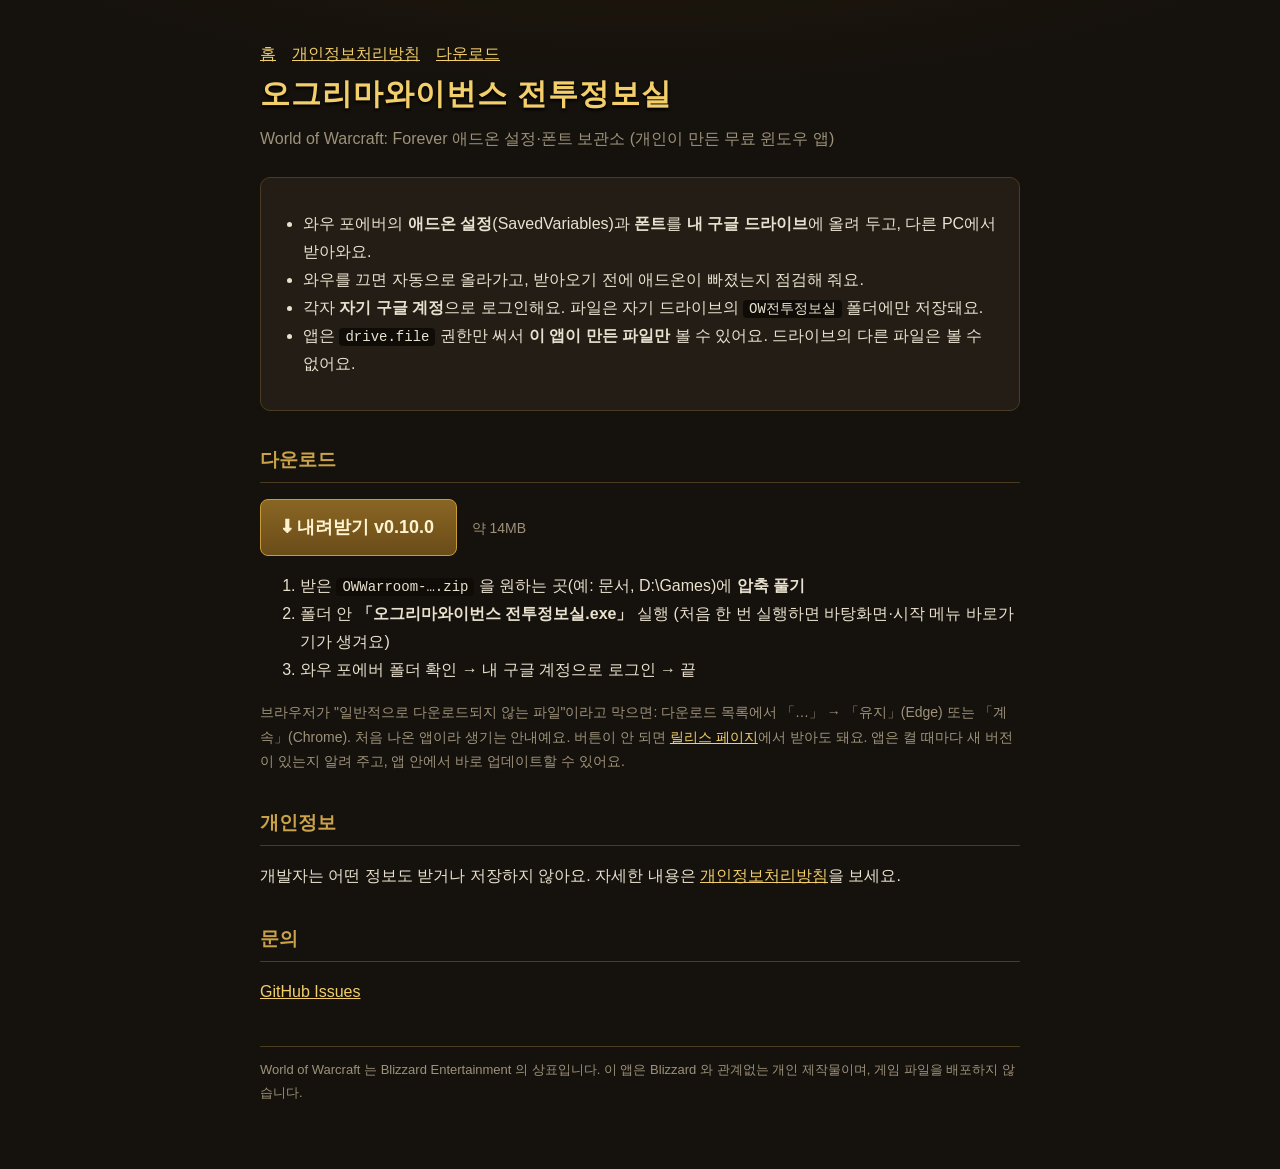
==== index.html @ 51ead276 "소개 페이지: 기본 내려받기 링크 v0.10.0 Co-Authored-By: Claude Opus 5.5 <noreply@anthropic.com>" ====
<!doctype html>
<html lang="ko">
<head>
<meta charset="utf-8">
<meta name="viewport" content="width=device-width,initial-scale=1">
<title>오그리마와이번스 전투정보실</title>
<meta name="description" content="와우 포에버 애드온 설정·폰트를 내 구글 드라이브에 보관하고 다른 PC에서 받아오는 윈도우 앱">
<link rel="stylesheet" href="assets/site.css">
</head>
<body><main>
<nav><a href="./">홈</a><a href="privacy.html">개인정보처리방침</a><a href="https://github.com/ziarc147/ow-warroom-releases/releases">다운로드</a></nav>
<h1>오그리마와이번스 전투정보실</h1>
<p class="sub">World of Warcraft: Forever 애드온 설정·폰트 보관소 (개인이 만든 무료 윈도우 앱)</p>

<div class="card">
  <ul>
    <li>와우 포에버의 <b>애드온 설정</b>(SavedVariables)과 <b>폰트</b>를 <b>내 구글 드라이브</b>에 올려 두고, 다른 PC에서 받아와요.</li>
    <li>와우를 끄면 자동으로 올라가고, 받아오기 전에 애드온이 빠졌는지 점검해 줘요.</li>
    <li>각자 <b>자기 구글 계정</b>으로 로그인해요. 파일은 자기 드라이브의 <code>OW전투정보실</code> 폴더에만 저장돼요.</li>
    <li>앱은 <code>drive.file</code> 권한만 써서 <b>이 앱이 만든 파일만</b> 볼 수 있어요. 드라이브의 다른 파일은 볼 수 없어요.</li>
  </ul>
</div>

<h2>다운로드</h2>
<p><a id="dl" class="dl" href="https://github.com/ziarc147/ow-warroom-releases/releases/download/v0.10.0/OWWarroom-0.10.0.zip">⬇ 내려받기 <span id="dlver">v0.10.0</span></a>
<span id="dlsize" class="dim">약 14MB</span></p>
<ol>
  <li>받은 <code>OWWarroom-….zip</code> 을 원하는 곳(예: 문서, D:\Games)에 <b>압축 풀기</b></li>
  <li>폴더 안 <b>「오그리마와이번스 전투정보실.exe」</b> 실행 (처음 한 번 실행하면 바탕화면·시작 메뉴 바로가기가 생겨요)</li>
  <li>와우 포에버 폴더 확인 → 내 구글 계정으로 로그인 → 끝</li>
</ol>
<p class="dim">브라우저가 "일반적으로 다운로드되지 않는 파일"이라고 막으면: 다운로드 목록에서 「…」 → 「유지」(Edge) 또는 「계속」(Chrome).
처음 나온 앱이라 생기는 안내예요. 버튼이 안 되면 <a href="https://github.com/ziarc147/ow-warroom-releases/releases">릴리스 페이지</a>에서 받아도 돼요.
앱은 켤 때마다 새 버전이 있는지 알려 주고, 앱 안에서 바로 업데이트할 수 있어요.</p>
<script>
// 가장 새 릴리스의 설치 파일로 버튼을 맞춤 (실패하면 위의 고정 링크 그대로)
fetch('https://api.github.com/repos/ziarc147/ow-warroom-releases/releases?per_page=10')
  .then(r => r.ok ? r.json() : [])
  .then(rs => {
    for (const r of rs) {
      if (r.draft) continue;
      const a = (r.assets || []).find(x => /^OWWarroom-.*\.zip$/.test(x.name));
      if (!a) continue;
      document.getElementById('dl').href = a.browser_download_url;
      document.getElementById('dlver').textContent = r.tag_name + (r.prerelease ? ' (베타)' : '');
      document.getElementById('dlsize').textContent = '약 ' + Math.round(a.size / 1048576) + 'MB';
      break;
    }
  }).catch(() => {});
</script>

<h2>개인정보</h2>
<p>개발자는 어떤 정보도 받거나 저장하지 않아요. 자세한 내용은 <a href="privacy.html">개인정보처리방침</a>을 보세요.</p>

<h2>문의</h2>
<p><a href="https://github.com/ziarc147/ow-warroom-releases/issues">GitHub Issues</a></p>

<footer>World of Warcraft 는 Blizzard Entertainment 의 상표입니다. 이 앱은 Blizzard 와 관계없는 개인 제작물이며, 게임 파일을 배포하지 않습니다.</footer>
</main></body>
</html>
---- assets/site.css ----
:root{--bg:#15110c;--card:#231d15;--line:#4a3b22;--gold:#f2cf6a;--gold2:#c9a24a;--text:#e9e1cf;--dim:#9d927b}
*{box-sizing:border-box}
body{margin:0;background:radial-gradient(1000px 300px at 50% -120px,#3a2a1255,transparent 70%),var(--bg);color:var(--text);
  font:16px/1.75 "Malgun Gothic","Apple SD Gothic Neo",sans-serif;padding:0 16px}
main{max-width:760px;margin:0 auto;padding:40px 0 64px}
h1{font-size:30px;color:var(--gold);margin:0 0 4px;letter-spacing:1px;text-shadow:0 2px 3px #000}
h2{font-size:19px;color:var(--gold2);margin:32px 0 8px;border-bottom:1px solid var(--line);padding-bottom:6px}
.sub{color:var(--dim);margin:0 0 24px}
.card{background:var(--card);border:1px solid var(--line);border-radius:10px;padding:16px 20px;margin:16px 0}
a{color:var(--gold)}
code{background:#0f0c08;padding:1px 6px;border-radius:4px;font-size:14px}
ul{padding-left:22px}
table{border-collapse:collapse;width:100%;font-size:15px}
td,th{border-bottom:1px solid var(--line);padding:8px 6px;text-align:left;vertical-align:top}
th{color:var(--gold2);font-weight:normal}
footer{color:var(--dim);font-size:13px;margin-top:40px;border-top:1px solid var(--line);padding-top:12px}
nav a{margin-right:16px}
.dl{display:inline-block;background:linear-gradient(#8a6624,#6a4c18);border:1px solid #c79a3a;color:#fff3d0;text-decoration:none;
  padding:12px 22px;border-radius:8px;font-size:18px;font-weight:bold;margin-right:10px}
.dl:hover{filter:brightness(1.15)}
.dim{color:var(--dim);font-size:14px}
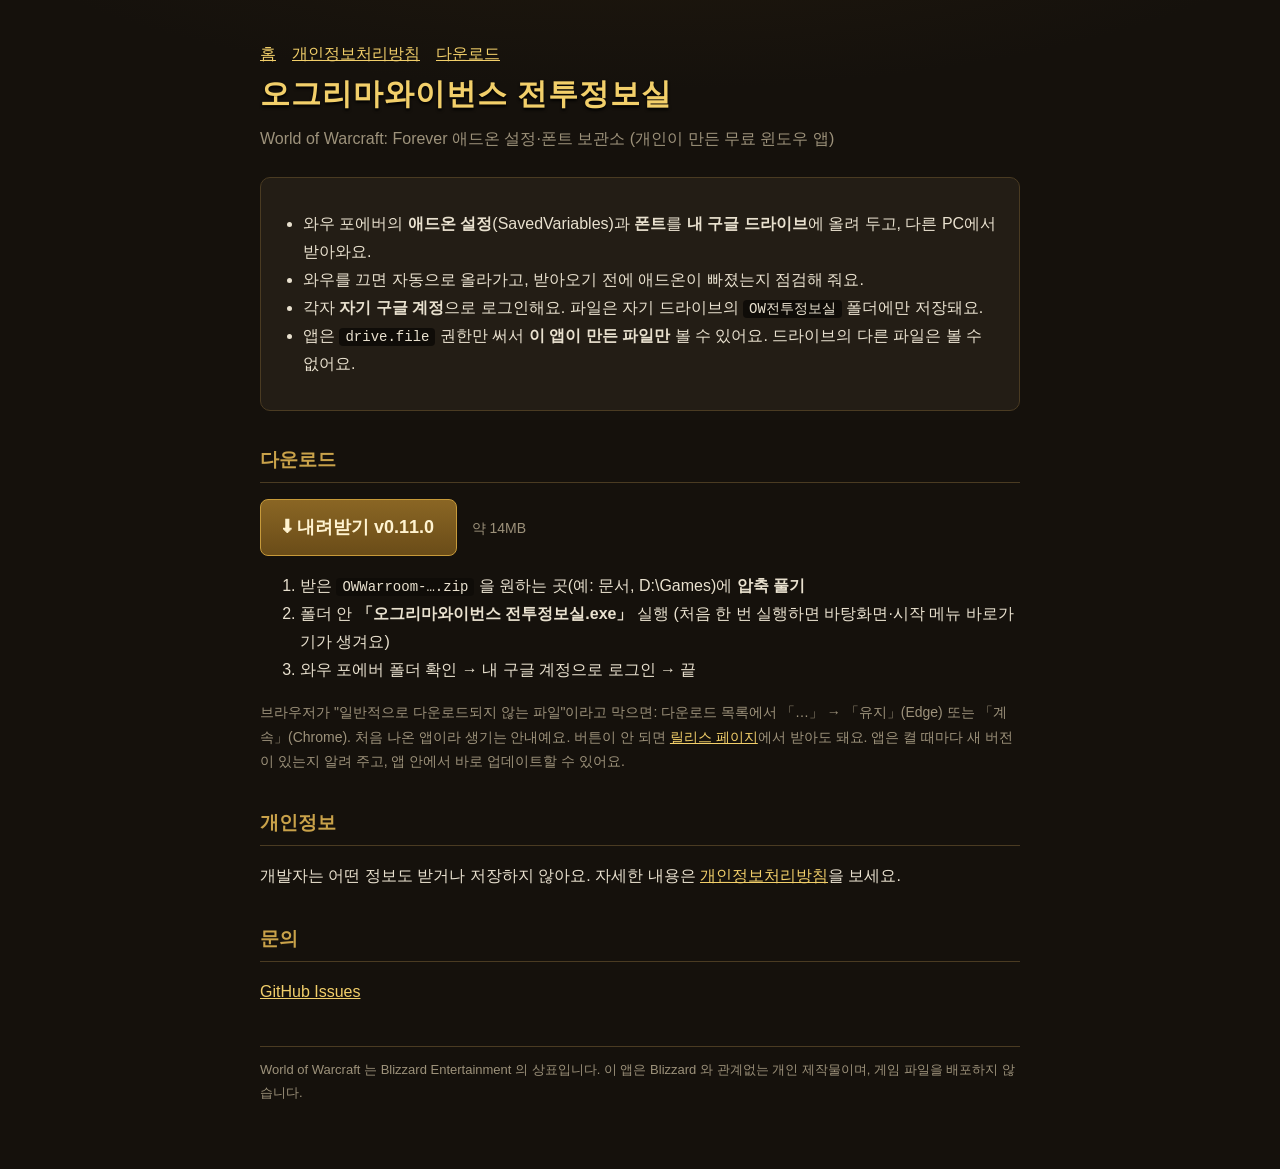
==== commit 86fcd289: "소개 페이지: 기본 내려받기 링크 v0.11.0 Co-Authored-By: Claude Opus 5.5 <noreply@anthropic.com>" ====
--- a/index.html
+++ b/index.html
@@ -22,7 +22,7 @@
 </div>
 
 <h2>다운로드</h2>
-<p><a id="dl" class="dl" href="https://github.com/ziarc147/ow-warroom-releases/releases/download/v0.10.0/OWWarroom-0.10.0.zip">⬇ 내려받기 <span id="dlver">v0.10.0</span></a>
+<p><a id="dl" class="dl" href="https://github.com/ziarc147/ow-warroom-releases/releases/download/v0.11.0/OWWarroom-0.11.0.zip">⬇ 내려받기 <span id="dlver">v0.11.0</span></a>
 <span id="dlsize" class="dim">약 14MB</span></p>
 <ol>
   <li>받은 <code>OWWarroom-….zip</code> 을 원하는 곳(예: 문서, D:\Games)에 <b>압축 풀기</b></li>
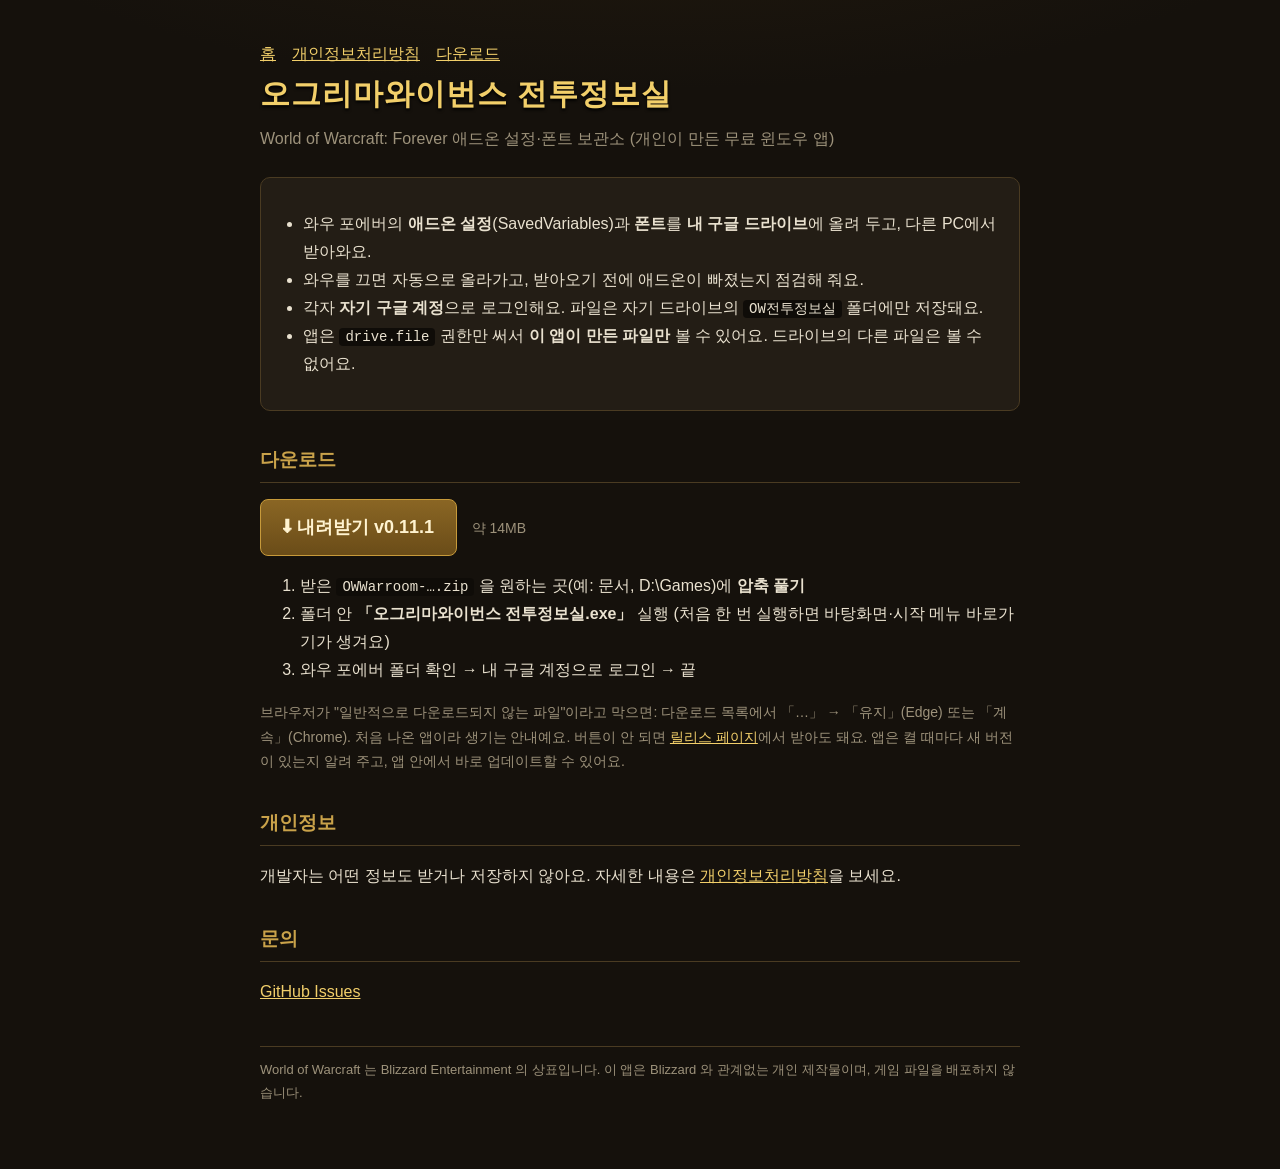
==== commit 548c275a: "소개 페이지: 기본 내려받기 링크 v0.11.1 Co-Authored-By: Claude Opus 5.5 <noreply@anthropic.com>" ====
--- a/index.html
+++ b/index.html
@@ -22,7 +22,7 @@
 </div>
 
 <h2>다운로드</h2>
-<p><a id="dl" class="dl" href="https://github.com/ziarc147/ow-warroom-releases/releases/download/v0.11.0/OWWarroom-0.11.0.zip">⬇ 내려받기 <span id="dlver">v0.11.0</span></a>
+<p><a id="dl" class="dl" href="https://github.com/ziarc147/ow-warroom-releases/releases/download/v0.11.1/OWWarroom-0.11.1.zip">⬇ 내려받기 <span id="dlver">v0.11.1</span></a>
 <span id="dlsize" class="dim">약 14MB</span></p>
 <ol>
   <li>받은 <code>OWWarroom-….zip</code> 을 원하는 곳(예: 문서, D:\Games)에 <b>압축 풀기</b></li>
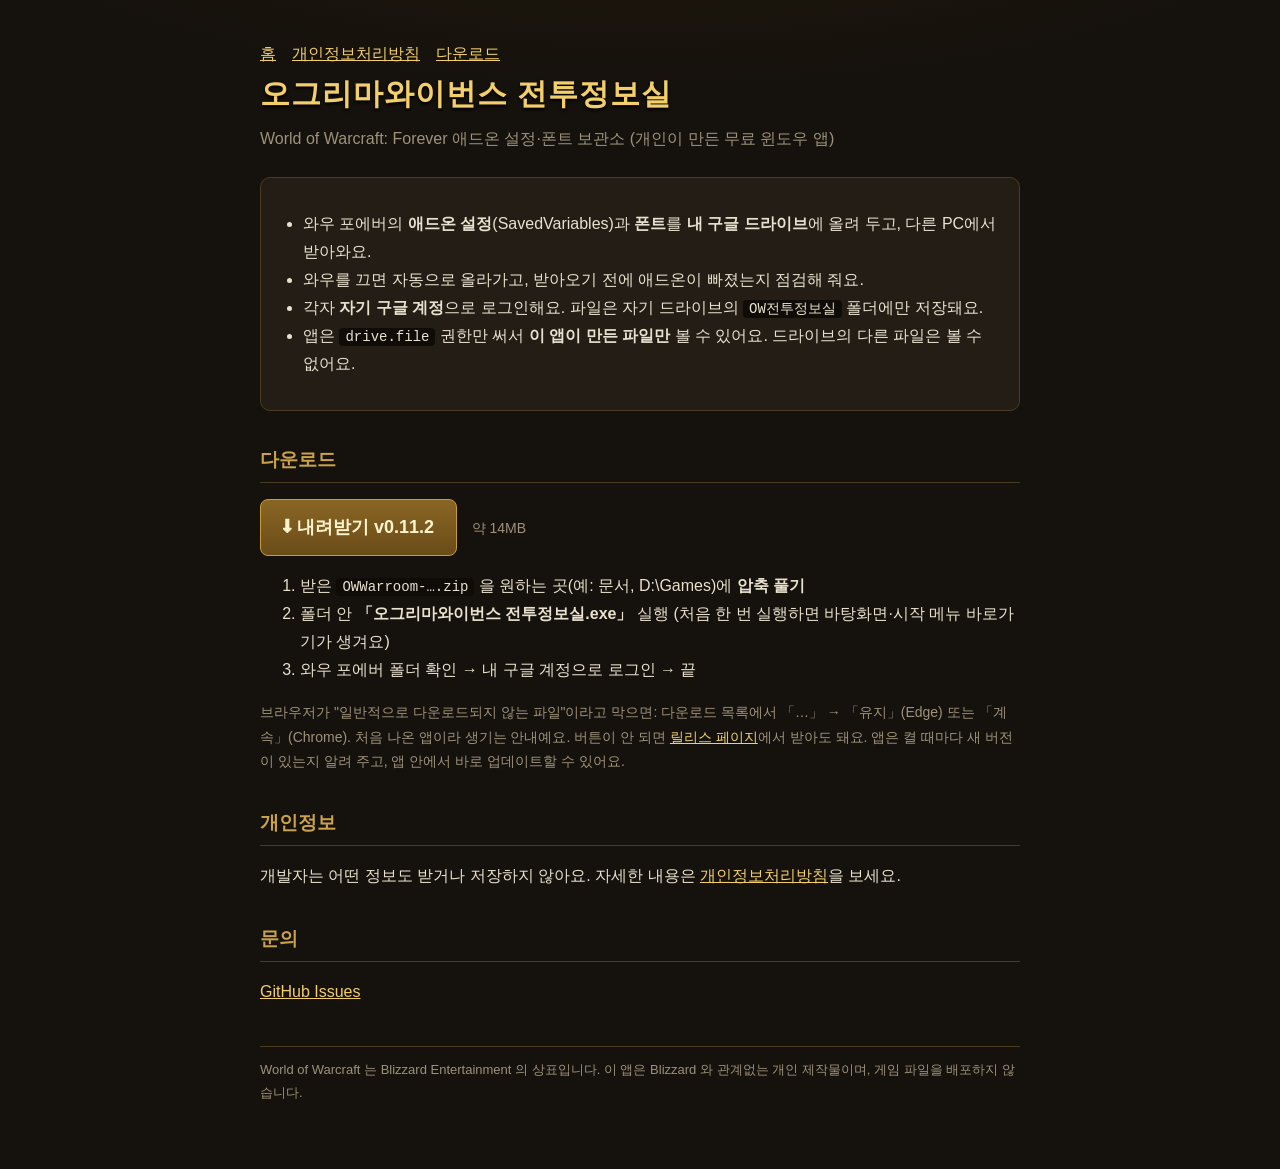
==== commit a29f2672: "소개 페이지: 기본 내려받기 링크 v0.11.2 Co-Authored-By: Claude Opus 5.5 <noreply@anthropic.com>" ====
--- a/index.html
+++ b/index.html
@@ -22,7 +22,7 @@
 </div>
 
 <h2>다운로드</h2>
-<p><a id="dl" class="dl" href="https://github.com/ziarc147/ow-warroom-releases/releases/download/v0.11.1/OWWarroom-0.11.1.zip">⬇ 내려받기 <span id="dlver">v0.11.1</span></a>
+<p><a id="dl" class="dl" href="https://github.com/ziarc147/ow-warroom-releases/releases/download/v0.11.2/OWWarroom-0.11.2.zip">⬇ 내려받기 <span id="dlver">v0.11.2</span></a>
 <span id="dlsize" class="dim">약 14MB</span></p>
 <ol>
   <li>받은 <code>OWWarroom-….zip</code> 을 원하는 곳(예: 문서, D:\Games)에 <b>압축 풀기</b></li>
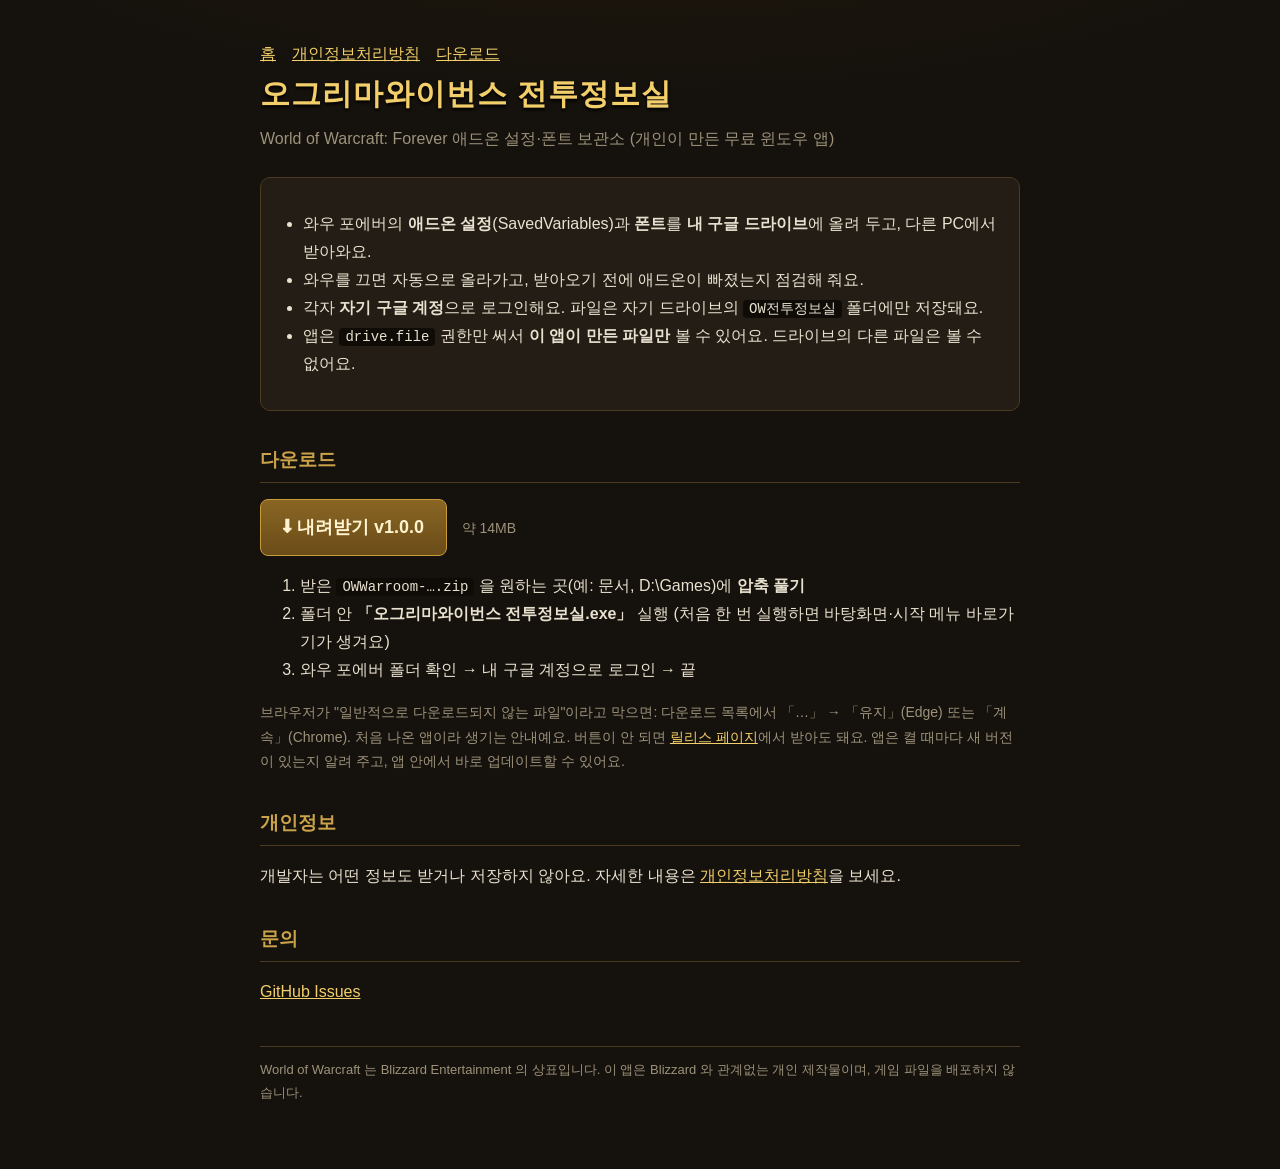
==== commit b3c03706: "소개 페이지: 기본 내려받기 링크 v1.0.0 Co-Authored-By: Claude Opus 5.5 <noreply@anthropic.com>" ====
--- a/index.html
+++ b/index.html
@@ -22,7 +22,7 @@
 </div>
 
 <h2>다운로드</h2>
-<p><a id="dl" class="dl" href="https://github.com/ziarc147/ow-warroom-releases/releases/download/v0.11.2/OWWarroom-0.11.2.zip">⬇ 내려받기 <span id="dlver">v0.11.2</span></a>
+<p><a id="dl" class="dl" href="https://github.com/ziarc147/ow-warroom-releases/releases/download/v1.0.0/OWWarroom-1.0.0.zip">⬇ 내려받기 <span id="dlver">v1.0.0</span></a>
 <span id="dlsize" class="dim">약 14MB</span></p>
 <ol>
   <li>받은 <code>OWWarroom-….zip</code> 을 원하는 곳(예: 문서, D:\Games)에 <b>압축 풀기</b></li>
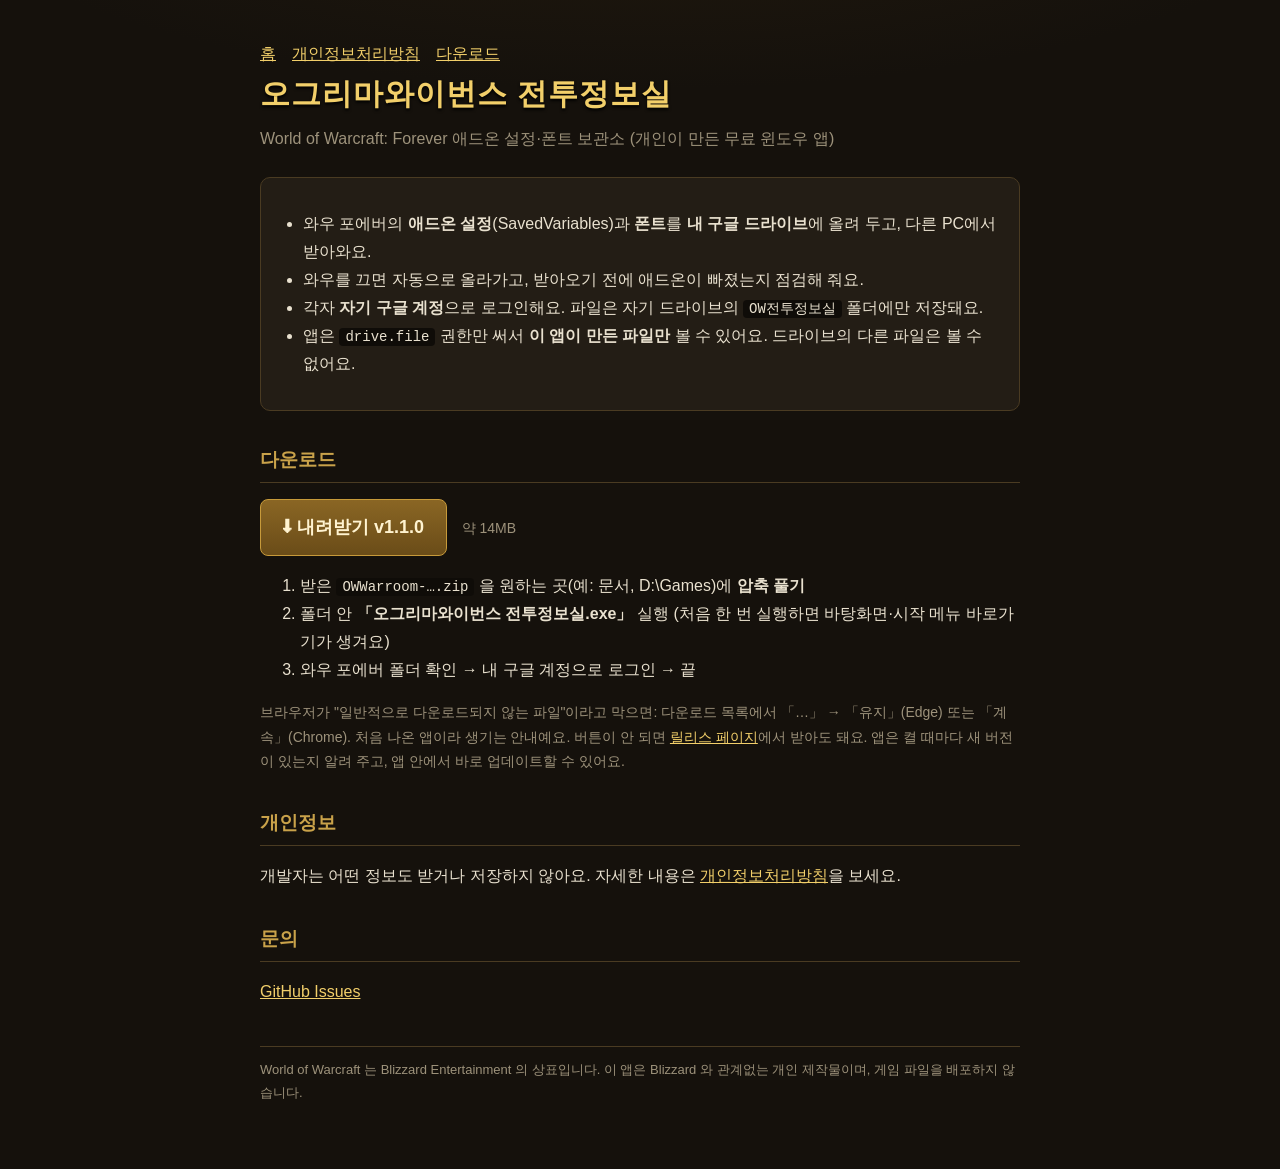
==== commit 10dbff1c: "소개 페이지: 기본 내려받기 링크 v1.1.0 Co-Authored-By: Claude Opus 5.5 <noreply@anthropic.com>" ====
--- a/index.html
+++ b/index.html
@@ -22,7 +22,7 @@
 </div>
 
 <h2>다운로드</h2>
-<p><a id="dl" class="dl" href="https://github.com/ziarc147/ow-warroom-releases/releases/download/v1.0.0/OWWarroom-1.0.0.zip">⬇ 내려받기 <span id="dlver">v1.0.0</span></a>
+<p><a id="dl" class="dl" href="https://github.com/ziarc147/ow-warroom-releases/releases/download/v1.1.0/OWWarroom-1.1.0.zip">⬇ 내려받기 <span id="dlver">v1.1.0</span></a>
 <span id="dlsize" class="dim">약 14MB</span></p>
 <ol>
   <li>받은 <code>OWWarroom-….zip</code> 을 원하는 곳(예: 문서, D:\Games)에 <b>압축 풀기</b></li>
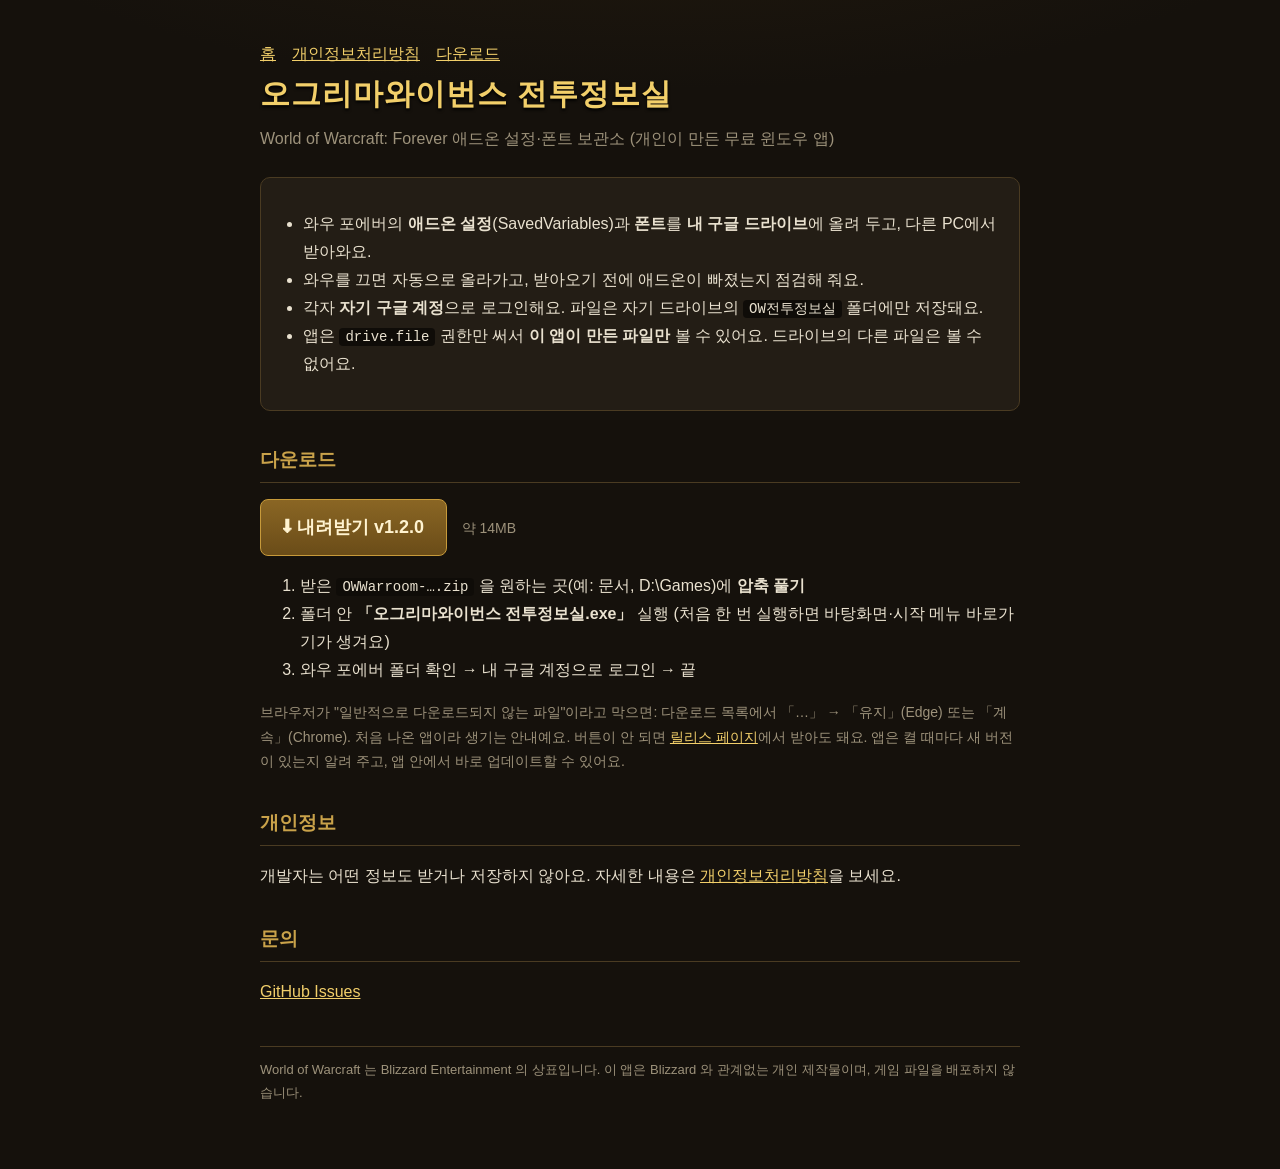
==== commit 1068a229: "소개 페이지: 기본 내려받기 링크 v1.2.0 Co-Authored-By: Claude Opus 5.5 <noreply@anthropic.com>" ====
--- a/index.html
+++ b/index.html
@@ -22,7 +22,7 @@
 </div>
 
 <h2>다운로드</h2>
-<p><a id="dl" class="dl" href="https://github.com/ziarc147/ow-warroom-releases/releases/download/v1.1.0/OWWarroom-1.1.0.zip">⬇ 내려받기 <span id="dlver">v1.1.0</span></a>
+<p><a id="dl" class="dl" href="https://github.com/ziarc147/ow-warroom-releases/releases/download/v1.2.0/OWWarroom-1.2.0.zip">⬇ 내려받기 <span id="dlver">v1.2.0</span></a>
 <span id="dlsize" class="dim">약 14MB</span></p>
 <ol>
   <li>받은 <code>OWWarroom-….zip</code> 을 원하는 곳(예: 문서, D:\Games)에 <b>압축 풀기</b></li>
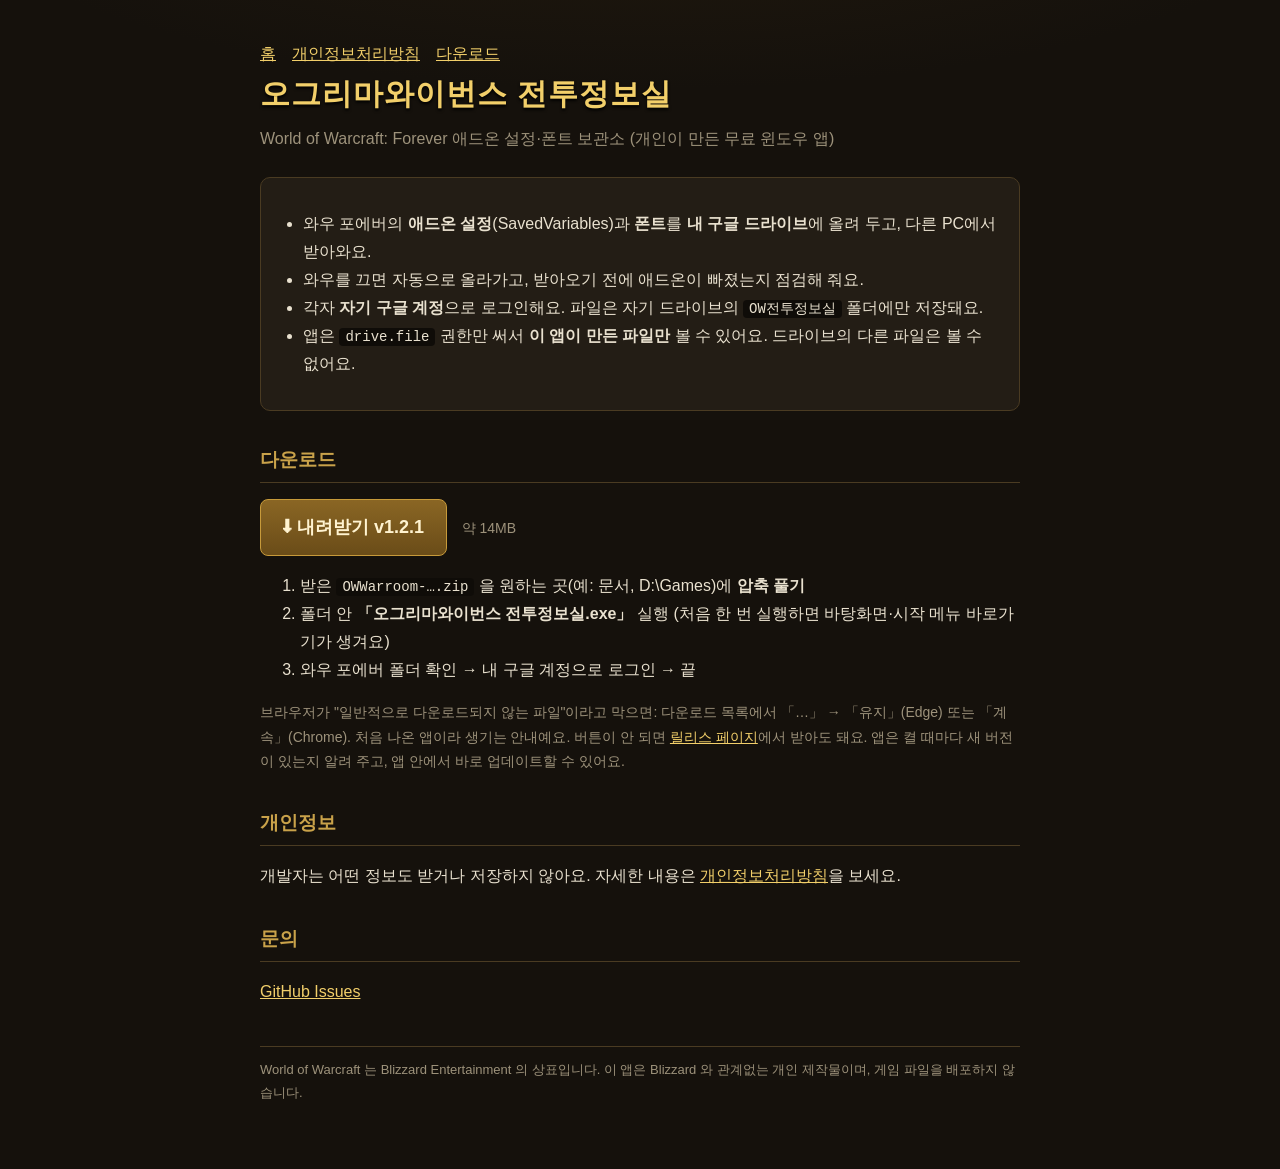
==== commit 6f8baccd: "소개 페이지: 기본 내려받기 링크 v1.2.1 Co-Authored-By: Claude Opus 5.5 <noreply@anthropic.com>" ====
--- a/index.html
+++ b/index.html
@@ -22,7 +22,7 @@
 </div>
 
 <h2>다운로드</h2>
-<p><a id="dl" class="dl" href="https://github.com/ziarc147/ow-warroom-releases/releases/download/v1.2.0/OWWarroom-1.2.0.zip">⬇ 내려받기 <span id="dlver">v1.2.0</span></a>
+<p><a id="dl" class="dl" href="https://github.com/ziarc147/ow-warroom-releases/releases/download/v1.2.1/OWWarroom-1.2.1.zip">⬇ 내려받기 <span id="dlver">v1.2.1</span></a>
 <span id="dlsize" class="dim">약 14MB</span></p>
 <ol>
   <li>받은 <code>OWWarroom-….zip</code> 을 원하는 곳(예: 문서, D:\Games)에 <b>압축 풀기</b></li>
